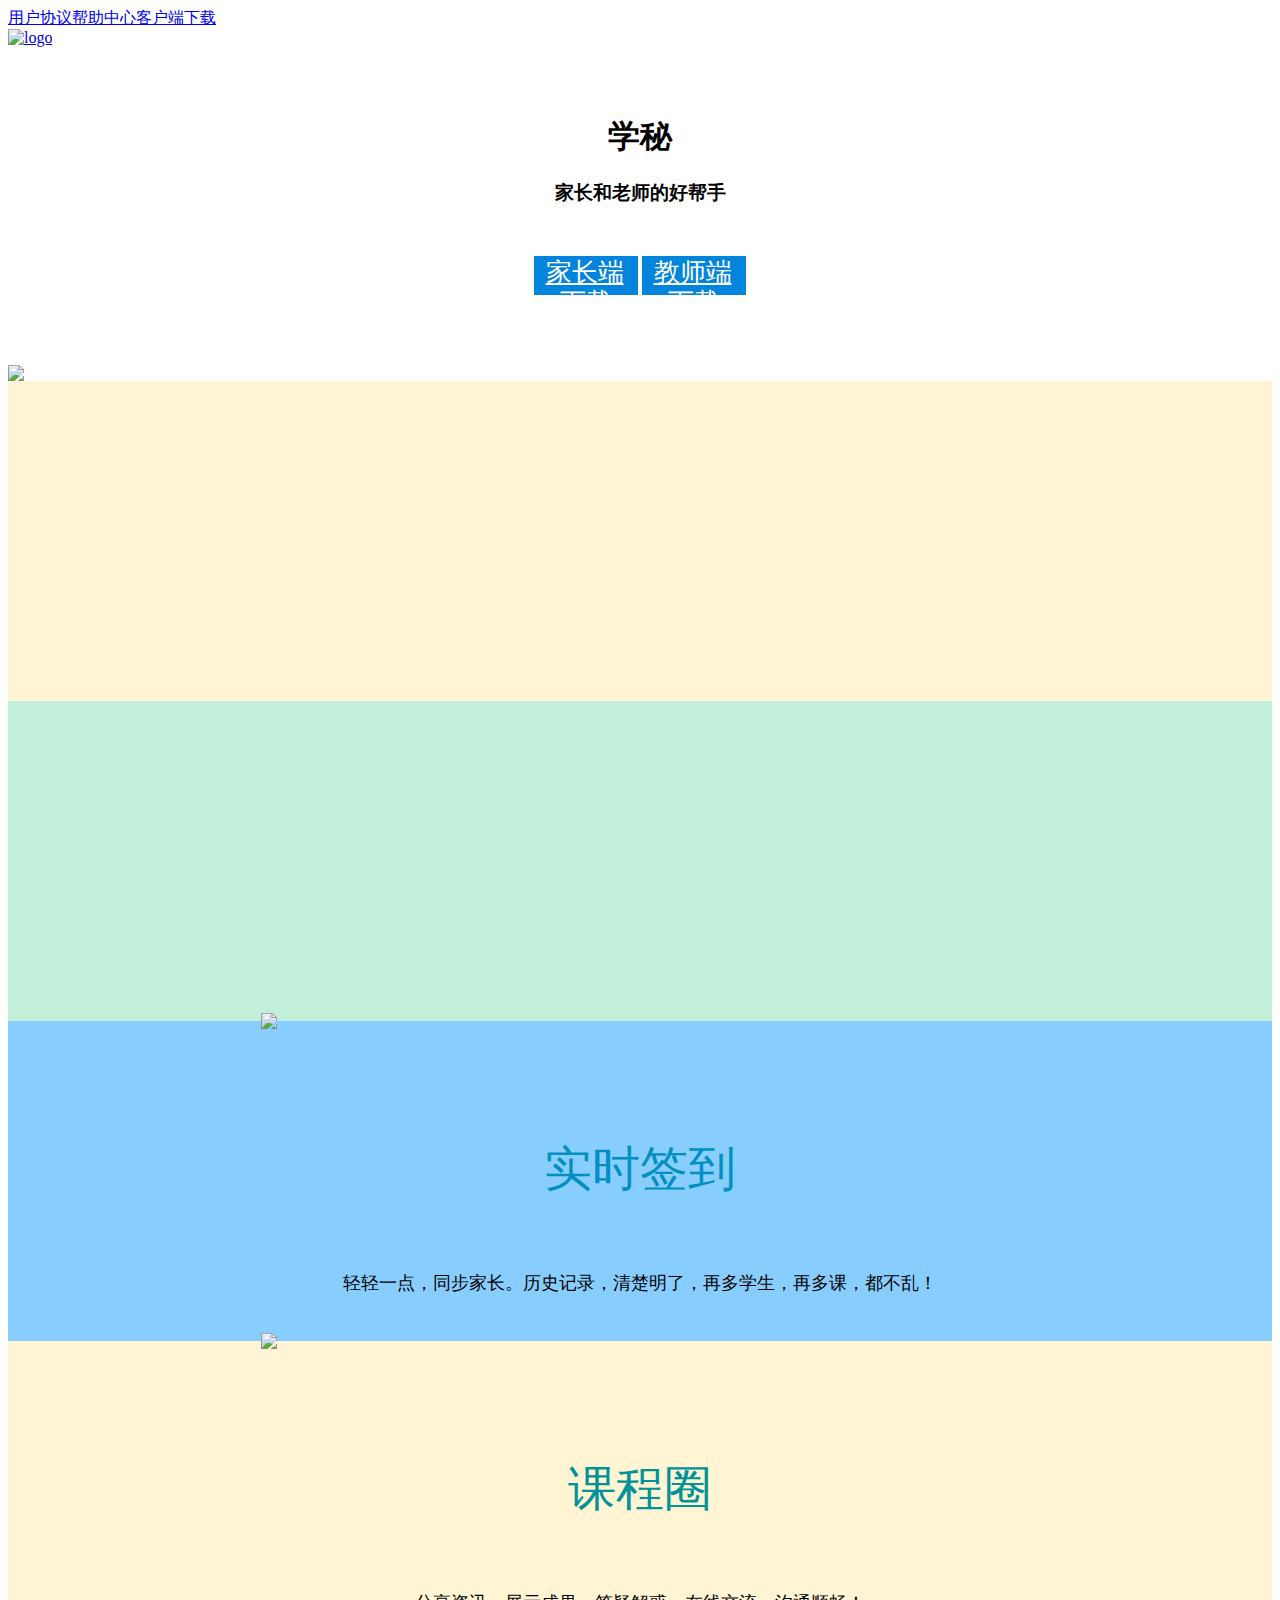
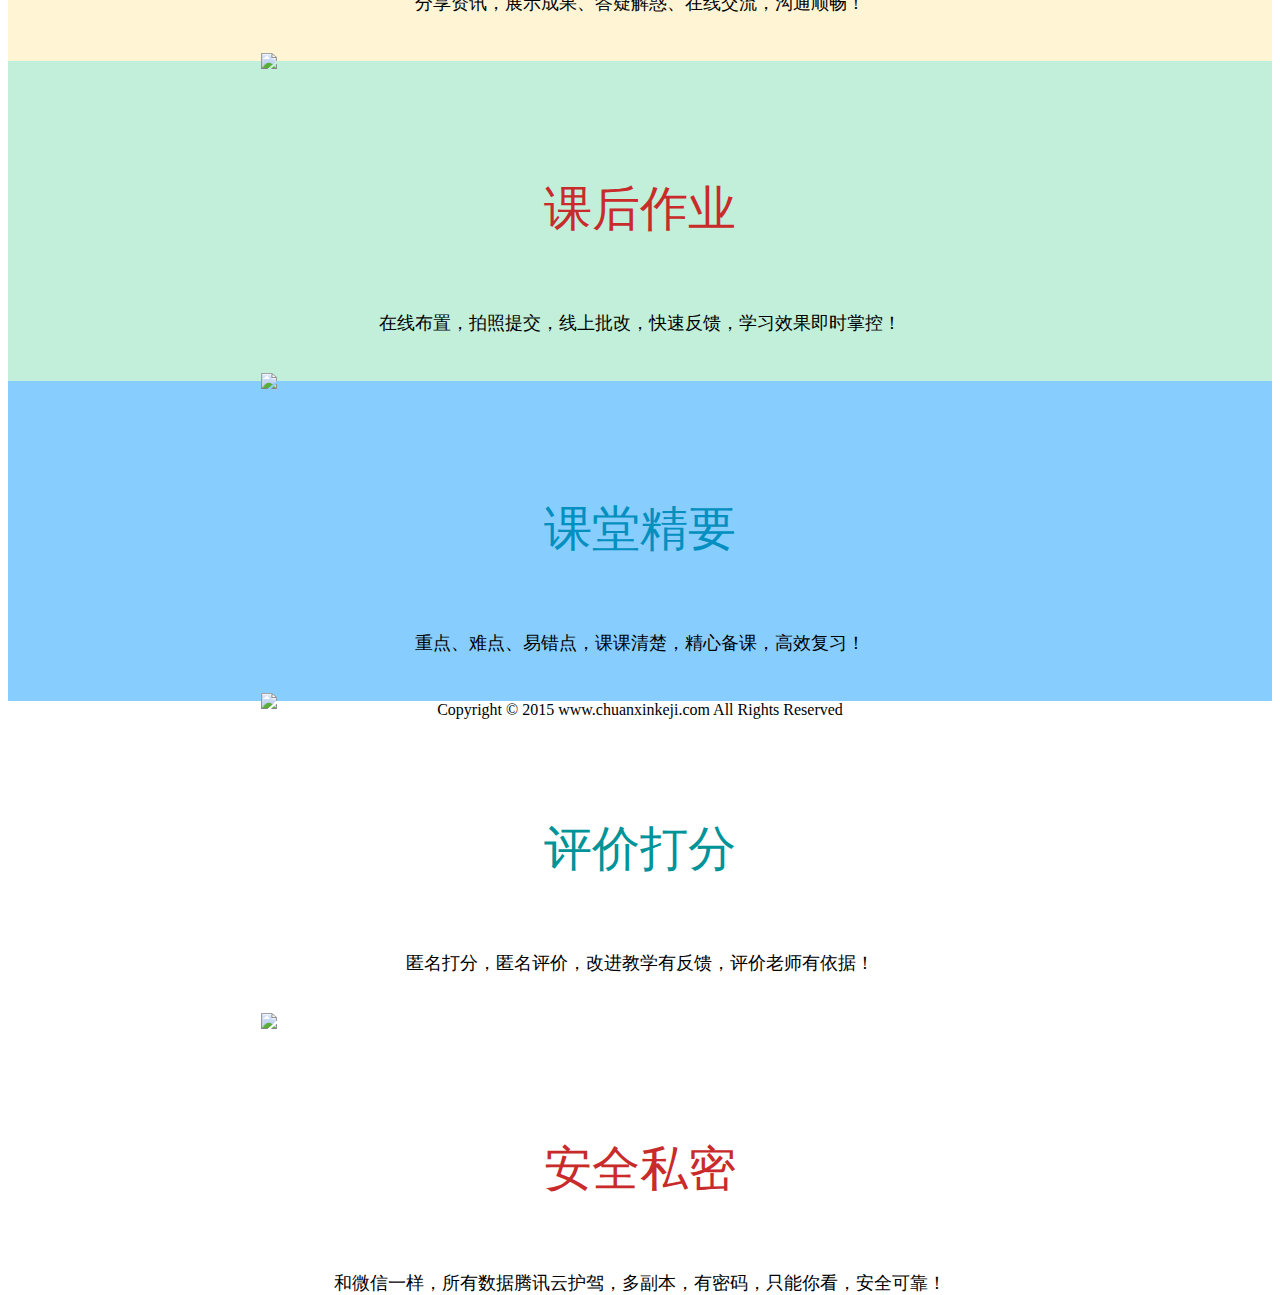
==== index.html @ 34e877cf "minor" ====
﻿<!doctype html>
<html>
<head>
<meta charset="utf-8">
<title>北京传信科技</title>
<base href="http://www.chuanxinkeji.com/" />
<meta name="viewport" content="width=device-width, initial-scale=1, maximum-scale=1" />
<link rel="stylesheet" href="assets/css/bootstrap.min.css" />
<link rel="stylesheet" href="assets/css/style.css" />
<link rel="stylesheet" href="assets/css/font.css" />
<!--[if lt IE 9]><script src="assets/js/html5shiv.js"></script><![endif]-->
<!--[if lt IE 9]><script src="assets/js/respond.min.js"></script><![endif]-->

  <style type="text/css" media="screen">
  	.download-btn{}
    .manually-download{}
	
    .wrapper { margin: 0 auto;}

    /* module */
    .home-module-1 { height: 320px; background: #fff4d3;}
    .home-module-2 { height: 320px; background: #c1efd9;}
    .home-module-3 { height: 320px; background: #87CEFF;}
    .home-module-4 { height: 320px; background: #fff4d3;}
    .home-module-5 { height: 320px; background: #c1efd9;}
    .home-module-6 { height: 320px; background: #87CEFF;}

    /* home-module-text */
    .home-module-text { text-align: center; }
    .home-module-text .hd { font-size: 3em; line-height: 3em; }
    .home-module-text p { padding: 1% 0 0; color: #000; font-size: large; line-height: large; }
    .home-module-1 .home-module-text .hd { color: #0390c0; }
    .home-module-2 .home-module-text .hd { color: #009398; }
    .home-module-3 .home-module-text .hd { color: #c92b2b; }
    .home-module-4 .home-module-text .hd { color: #0390c0; }
    .home-module-5 .home-module-text .hd { color: #009398; }
    .home-module-6 .home-module-text .hd { color: #c92b2b; }

    .home-module-img { padding: 50% 1% 5% 20%;}
.center {
  width: auto;
  display: table;
  margin-left: auto;
  margin-right: auto;
}
.text-center {
  text-align: center;
}
.topmargin { margin-top: 50px; }
.bottommargin { margin-bottom: 50px; }
</style>

</head>

<body>
<div class="navbar navbar-fixed-top hidden-xs">
  <div class="bg-blue top-bar clearfix hidden-xs">
    <div class="container">
      <div class="row">
        <div class="col-xs-12">
          <div class="row-2x">
            <div class="text-group-2x text-right"><span><a href="account.html"><i class="icon-help"></i>用户协议</a></span><span><a href="#"><i class="icon-help"></i>帮助中心</a></span><span><a href="#"><i class="icon-app"></i>客户端下载</a></span></div>
          </div>
        </div>
      </div>
    </div>
  </div>
  <div class="container relative">
    <div class="navbar-header">
<!--      <button class="navbar-toggle collapsed" type="button" data-toggle="collapse" data-target=".navbar-collapse"> <span class="sr-only">Toggle navigation</span> <span class="icon-bar"></span> <span class="icon-bar"></span> <span class="icon-bar"></span> </button>-->
      <a class="navbar-brand" href="http://www.chuanxinkeji.com">
        <div class='logo'><img class='logo_pic'src="assets/images/logo.png" title="logo" alt="logo"/></div>
      <br />
      <i class="icon-herun-font-en text-dark"></i></a> </div>
  </div>
</div>

<div class="container">
	<div class="row topmargin bottommargin">
	  <div class="col-sm-12 col-md-12 col-lg-12 text-center">
	  	<p class="text-primary">
	  		<h1 class="text-primary">学秘</h1>	
	  		<h3 class="text-primary">家长和老师的好帮手</h3>
	  	</p>
		</div>
	</div>
	<div class="row bottommargin text-center">
		<div class="col-sm-12 col-md-12 col-lg-12">
      <div class="download-btn text-center" style="border:2px solid #0284dc;  display: inline-block; width: 100px;height: 35px;background:#0284dc;">
      	<span class="manually-download" style="color:#fff;width:85px;margin-left:-3px;height:35px;line-height:30px;font-size:1.6rem;">
      		<a href="http://www.chuanxinkeji.com/parent" style="color:#fff;">家长端下载</a>
      	</span>
      </div>
      <div class="download-btn text-center" style="border:2px solid #0284dc;  display: inline-block; width: 100px;height: 35px;background:#0284dc;">
				<span class="manually-download" style="color:#fff;width:85px;margin-left:-3px;height:35px;line-height:30px;font-size:1.6rem;">
					<a href="http://www.chuanxinkeji.com/teacher" style="color:#fff;">教师端下载</a>
				</span>
			</div>
	  </div>
	</div>
	<div class="row">
	  <div class="col-sm-12 col-md-12  col-lg-12"> <img src="assets/images/phone1.png" class="img-responsive center"> </div>
	</div>
</div>
	
<div class="container">
  <div class="row home-module-1">
    <div class="col-xs-2 col-sm-2 col-md-2 col-lg-2">
      <div class="home-module-img">
        <img src="assets/images/icon1.png" class="hidden-xs hidden-sm img-responsive">
      </div>
    </div>
    <div class="col-xs-8 col-sm-8 col-md-8 col-lg-8">
        <div class="wrapper">
	  <div class="home-module-text">
            <div class="hd">实时签到</div>
              <p>轻轻一点，同步家长。历史记录，清楚明了，再多学生，再多课，都不乱！</p>
          </div>
        </div>
    </div>
  </div>

  <div class="row home-module-2">
    <div class="col-xs-2 col-sm-2 col-md-2 col-lg-2">
      <div class="home-module-img">
        <img src="assets/images/icon2.png" class="hidden-xs hidden-sm img-responsive">
      </div>
    </div>
    <div class="col-xs-8 col-sm-8 col-md-8 col-lg-8">
        <div class="wrapper">
          <div class="home-module-text">
            <div class="hd">课程圈</div>
              <p>分享资讯，展示成果、答疑解惑、在线交流，沟通顺畅！</p>
          </div>
        </div>
    </div>
  </div>

  <div class="row home-module-3">
    <div class="col-xs-2 col-sm-2 col-md-2 col-lg-2">
      <div class="home-module-img">
        <img src="assets/images/icon3.png" class="hidden-xs hidden-sm img-responsive">
      </div>
    </div>
    <div class="col-xs-8 col-sm-8 col-md-8 col-lg-8">
        <div class="wrapper">
          <div class="home-module-text">
            <div class="hd">课后作业</div>
              <p>在线布置，拍照提交，线上批改，快速反馈，学习效果即时掌控！</p>
          </div>
        </div>
    </div>
  </div>

  <div class="row home-module-4">
    <div class="col-xs-2 col-sm-2 col-md-2 col-lg-2">
      <div class="home-module-img">
        <img src="assets/images/icon4.png" class="hidden-xs hidden-sm img-responsive">
      </div>
    </div>
    <div class="col-xs-8 col-sm-8 col-md-8 col-lg-8">
        <div class="wrapper">
          <div class="home-module-text">
            <div class="hd">课堂精要</div>
              <p>重点、难点、易错点，课课清楚，精心备课，高效复习！</p>
          </div>
        </div>
    </div>
  </div>

  <div class="row home-module-5">
    <div class="col-xs-2 col-sm-2 col-md-2 col-lg-2">
      <div class="home-module-img">
        <img src="assets/images/icon5.png" class="hidden-xs hidden-sm img-responsive">
      </div>
    </div>
    <div class="col-xs-8 col-sm-8 col-md-8 col-lg-8">
        <div class="wrapper">
          <div class="home-module-text">
            <div class="hd">评价打分</div>
              <p>匿名打分，匿名评价，改进教学有反馈，评价老师有依据！</p>
          </div>
        </div>
    </div>
  </div>

  <div class="row home-module-6">
    <div class="col-xs-2 col-sm-2 col-md-2 col-lg-2">
      <div class="home-module-img">
        <img src="assets/images/icon6.png" class="hidden-xs hidden-sm img-responsive">
      </div>
    </div>
    <div class="col-xs-8 col-sm-8 col-md-8 col-lg-8">
        <div class="wrapper">
          <div class="home-module-text">
            <div class="hd">安全私密</div>
              <p>和微信一样，所有数据腾讯云护驾，多副本，有密码，只能你看，安全可靠！</p>
          </div>
        </div>
    </div>
  </div>

</div>
	
<div class="blk-4x"></div>
<footer>
  <div class="copyright text-center">Copyright © 2015 www.chuanxinkeji.com All Rights Reserved</div>
</footer>
<!--end-main-container--> 
<script src="assets/js/jquery-1.11.1.min.js"></script> 
<script src="assets/js/bootstrap.min.js"></script> 
<script src="assets/js/bxslider.min.js"></script> 
<script src="assets/js/script.js"></script>
        <script type="text/javascript">
                function is_weixin() {
                    var ua = navigator.userAgent.toLowerCase();
                    if (ua.match(/MicroMessenger/i) == "micromessenger") {
                        return true;
                    } else {
                        return false;
                    }
                }
                var isWeixin = is_weixin();
                var winHeight = typeof window.innerHeight != 'undefined' ? window.innerHeight : document.documentElement.clientHeight;
                console.log(winHeight);
                function loadHtml(){
                        var div = document.createElement('div');
                        div.id = 'weixin-tip';
                        div.innerHTML = '<p><img src="assets/images/live_weixin.png" alt="微信打开"/></p>';
                        document.body.appendChild(div);
                }
                
                function loadStyleText(cssText) {
                var style = document.createElement('style');
                style.rel = 'stylesheet';
                style.type = 'text/css';
                try {
                    style.appendChild(document.createTextNode(cssText));
                } catch (e) {
                    style.styleSheet.cssText = cssText; //ie9以下
                }
            var head=document.getElementsByTagName("head")[0]; //head标签之间加上style样式
            head.appendChild(style); 
            }
            var cssText = "#weixin-tip{position: fixed; left:0; top:0; background: rgba(0,0,0,0.8); filter:alpha(opacity=80); width: 100%; height:100%; z-index: 100;} #weixin-tip p{text-align: center; margin-top: 10%; padding:0 5%;} #weixin-tip img{max-width: 100%; height: auto;}";
                if(isWeixin){
                        loadHtml();
                        loadStyleText(cssText);
                }
        </script>
</body>
</html>
---- assets/css/style.css ----
.font-small{font-size:0.8em;}.font-1x{font-size:1em;}.font-2x{font-size:1.5em;}.font-3x{font-size:2em;}.font-4x{font-size:2.5em;}.font-5x{font-size:3em;}.font-6x{font-size:3.5em;}.font-7x{font-size:6em;}.font-8x{font-size:8em;}
.offset-1x{padding-left:10px;}.offset-2x{padding-left:20px;}.offset-3x{padding-left:30px;}.offset-4x{padding-left:40px;}.offset-5x{padding-left:50px;}
.blk-1x,.blk-2x,.blk-3x,.blk-4x,.blk-4x{clear:both;overflow:hidden;}.blk-1x{height:10px;}.blk-2x{height:20px;}.blk-3x{height:30px;}.blk-4x{height:40px;}.blk-5x{height:50px;}
.col-fixed50{width:50px;}.col-fixed75{width:75px;}.col-fixed100{width:100px;}.col-fixed125{width:125px;}.col-fixed150{width:150px;}.col-fixed175{width:175px;}.col-fixed200{width:200px;}
.row-1x{position:relative;margin:0 -5px;}.row-2x{position:relative;margin:0 -10px;}.row-3x{position:relative;margin:0 -15px;}.row-4x{position:relative;margin:0 -20px;}.row-5x{position:relative;margin:0 -25px;}.row-6x{position:relative;margin:0 -30px;}
.group-span-xs > span{margin:0 2px;}.group-span-1x > span{margin:0 5px;}.group-span-2x > span{margin:0 10px;}.group-span-3x > span{margin:0 15px;}.group-span-4x > span{margin:0 20px;}.group-span-5x > span{margin:0 25px;}.group-span-5x > span{margin:0 30px;}
.padding-lr-1x,.text-group-1x > span{padding:0 5px;}.padding-lr-2x,.text-group-2x > span{padding:0 10px;}.padding-lr-3x,.text-group-3x > span{padding:0 15px;}.padding-lr-4x,.text-group-4x > span{padding:0 20px;}.padding-lr-5x,.text-group-5x > span{padding:0 25px;}.padding-lr-6x,.text-group-6x > span{padding:0 30px;}
.padding-tb-1x{padding:5px 0;}.padding-tb-2x{padding:10px 0;}.padding-tb-3x{padding:15px 0;}.padding-tb-4x{padding:20px 0;}.padding-tb-5x{padding:25px 0;}.padding-tb-6x{padding:30px 0;}
.vm{vertical-align:middle;}.vt{vertical-align:top;}.margin-0{margin:0;}.clear{clear:both;}.no-list-style{list-style-type:none;padding-left: 1.75rem;margin:0;}.font-normal{font-style:normal;}.relative{position:relative;}.inline-block{display:inline-block;}.divider{border-bottom:1px solid #ddd;height:1px;overflow:hidden;clear:both;}.dark.divider{border-bottom:1px solid #272727;height:1px;overflow:hidden;clear:both;}.disabled{opacity:0.2;}
.tip{font-size:12px;line-height:1.5;margin:0;max-width:500px}.text-break.word-break{word-break:break-all;line-height:1.2;}.table>thead>tr>th,.table>tbody>tr>th,.table>tfoot>tr>th,.table>thead>tr>td,.table>tbody>tr>td,.table>tfoot>tr>td{vertical-align:middle}
[class^="text-group-"] > span, [class*="text-group-"] > span{ display:inline-block; white-space:nowrap; word-break:break-all;word-wrap:break-word;}
.li li:before,.li span:before{ display:inline-block; position:relative ;left:-3px;top:-3px; margin-right:5px; width:4px;height:4px;content:'';border-radius:2px;background:#666;}
.li li:hover:before,.li span:hover:before{background:#00aced;}
body,h1,h2,h3,h4,h5,h6{font-family:"Microsoft Yahei","Helvetica Neue","Lantinghei SC","Hiragino Sans GB",Arial,sans-serif;}
body{background:#eee;}
a{color:#000}
a:hover,a:focus{text-decoration:none;color:#03a9f4}
::selection{background:#03a9f4;color:#fff}
.bold{font-weight:bolder}
.copyright{padding:20px 0;font-size:10px;}
.form-control{border-radius:2px;box-shadow:none}
.small.container{ width:960px; margin:auto;}
.bg-popurle{background:#673ab7}.bg-blue{background:#00aced}.bg-orange{background:#ff5722}.bg-green{background:#8bc34a}.bg-red{background:#e51c23}.bg-white{background:#fff}.bg-black{background:#212121}.bg-darkgrey{background:#636363}
.bg-popurle,.bg-blue,.bg-orange,.bg-green,.bg-red{color:#fff}.bg-gray{color:#fbfbfb}.bg-white{background:#fff}.bg{background:#eee}
a.bg-info:hover{background-color:#039bef}a.text-info:hover{color:#039bef;}.text-info{color:#03a9f4}
a.bg-success:hover{background-color:#dd191d}a.text-success:hover{color:#dd191d}.text-success{color:#8bc34a;}
a.bg-warning:hover{background-color:#ffca28}a.text-warning:hover{color:#ffca28}.text-warning{color:#ffc107}
a.bg-danger:hover{background-color:#e84e40}a.text-danger:hover{color:#e84e40}.text-danger{color:#e51c23}
a.bg-dark:hover{background-color:#bdbdbd}a.text-dark:hover{color:#bdbdbd}.text-dark{color:#9e9e9e}
.text-primary{color:#03a9f4}
.bg-herun{background: url(./bg-2.jpg) no-repeat 0 50% ;background-size:cover;}

.btn{font-weight:500;border-radius:2px;outline:0!important;color:#fff;}
.btn-default{color:#666!important;background-color:#eee;border-color:#ddd;}.btn-default:hover,.btn-default:focus,.btn-default:active,.btn-default.active,.open .dropdown-toggle.btn-default{background-color:#fff;border-color:#ddd}.btn-default:active,.btn-default.active,.open .dropdown-toggle.btn-default{background-image:none;background-color:#ddd;}
.btn-primary{background-color:#03a9f4;border-color:#03a9f4}.btn-primary:hover,.btn-primary:focus,.btn-primary:active,.btn-primary.active,.open .dropdown-toggle.btn-primary{background-color:#29b6f6;border-color:#29b6f6}.btn-primary:active,.btn-primary.active,.open .dropdown-toggle.btn-primary{background-image:none;background-color:#039bef;}
.btn-success{background-color:#8bc34a;border-color:#8bc34a}.btn-success:hover,.btn-success:focus,.btn-success:active,.btn-success.active,.open .dropdown-toggle.btn-success{background-color:#9ccc65;border-color:#8bc34a}.btn-success:active,.btn-success.active,.open .dropdown-toggle.btn-success{background-image:none;background-color:#7cb342;}
.btn-info{background-color:#5677fc;border-color:#5677fc}.btn-info:hover,.btn-info:focus,.btn-info:active,.btn-info.active,.open .dropdown-toggle.btn-info{background-color:#738ffe;border-color:#5677fc;}.btn-info:active,.btn-info.active,.open .dropdown-toggle.btn-info{background-image:none;background-color:#4e6cef;}
.btn-warning{background-color:#ffc107;border-color:#ffc107}.btn-warning:hover,.btn-warning:focus,.btn-warning:active,.btn-warning.active,.open .dropdown-toggle.btn-warning{background-color:#ffca28;border-color:#e51c23}.btn-warning:active,.btn-warning.active,.open .dropdown-toggle.btn-warning{background-image:none;background-color:#ffb300;}
.btn-danger{background-color:#e51c23;border-color:#e51c23}.btn-danger:hover,.btn-danger:focus,.btn-danger:active,.btn-danger.active,.open .dropdown-toggle.btn-danger{background-color:#e84e40;border-color:#e51c23}.btn-danger:active,.btn-danger.active,.open .dropdown-toggle.btn-danger{background-image:none;background-color:#dd191d;}
.btn-dark{background-color:#9e9e9e;border-color:#9e9e9e}.btn-dark:hover,.btn-dark:focus,.btn-dark:active,.btn-dark.active,.open .dropdown-toggle.btn-dark{background-color:#bdbdbd;border-color:#9e9e9e}.btn-dark:active,.btn-dark.active,.open .dropdown-toggle.btn-dark{background-image:none;background-color:#757575;}
.btn-black{background-color:#212121;border-color:#212121}.btn-black:hover,.btn-black:focus,.btn-black:active,.btn-black.active,.open .dropdown-toggle.btn-black{background-color:#424242;border-color:#424242}.btn-black:active,.btn-black.active,.open .dropdown-toggle.btn-black{background-image:none;background-color:#000;}
.btn-icon{width:34px;height:34px;padding:0!important;text-align:center}.btn-icon i{position:relative;top:-1px;line-height:34px}.btn-icon.btn-sm{width:30px;height:30px}.btn-icon.btn-sm i{line-height:30px}.btn-icon.btn-lg{width:45px;height:45px}.btn-icon.btn-lg i{line-height:45px}
.btn-rounded{padding-right:15px;padding-left:15px;border-radius:50px}
.btn-rounded.btn-lg{padding-right:25px;padding-left:25px}
.btn>i.pull-left,.btn>i.pull-right{line-height:1.42857143}
.btn-block{padding-right:12px;padding-left:12px}
.btn-group-vertical>.btn:first-child:not(:last-child){border-top-right-radius:2px}
.btn-group-vertical>.btn:last-child:not(:first-child){border-bottom-left-radius:2px}
.btn-addon i{position:relative;float:left;width:34px;height:34px;margin:-7px -12px;margin-right:12px;line-height:34px;text-align:center;background-color:rgba(0,0,0,0.1);border-radius:2px 0 0 2px}
.btn-addon i.pull-right{margin-right:-12px;margin-left:12px;border-radius:0 2px 2px 0}
.btn-addon.btn-sm i{width:30px;height:30px;margin:-6px -10px;margin-right:10px;line-height:30px}
.btn-addon.btn-sm i.pull-right{margin-right:-10px;margin-left:10px}
.btn-addon.btn-lg i{width:45px;height:45px;margin:-11px -16px;margin-right:16px;line-height:45px}
.btn-addon.btn-lg i.pull-right{margin-right:-16px;margin-left:16px}
.btn-addon.btn-default i{background-color:transparent;border-right:1px solid #dee5e7}
.btn-link{color:#673ab7}
.label-info{background:#03a9f4}.large.btn{font-size:24px;padding:10px 50px}.xlarge.btn{font-size:26px;padding:15px 80px}.large.btn{font-size:24px;padding:10px 50px}.xlarge.btn{font-size:26px;padding:15px 80px}
.pagination>.active>a,.pagination>.active>span,.pagination>.active>a:hover,.pagination>.active>span:hover,.pagination>.active>a:focus,.pagination>.active>span:focus{z-index:2;color:#fff;cursor:default;background-color:#ffc107;border-color:#ffc107;}
.pagination>li>a,.pagination>li>span{color:#000;opacity:0.67;padding:8px 12px 4px;}
.pagination>li>a:hover{color:#ffc107;}
.list-group.no-radius .list-group-item{border-radius:0!important}
.list-group.no-borders .list-group-item{border:0}
.list-group.no-bg .list-group-item{background-color:transparent}
.list-group-item{display:block;padding-right:15px;border:0;border-bottom:1px solid #ddd;margin-bottom:0}
.box-sm .list-group-item{border:1px solid #ddd;margin-bottom:-1px;}
a.list-group-item:hover,a.list-group-item:focus,a.list-group-item.hover{background-color:#f6f6f6}
.list-group-item.media{margin-top:0}
.list-group-item.active,.list-group-item.active:hover{color:#fff;background-color:#00aced;}
.list-group-item.active .text-muted{color:#ace4f5!important}
.list-group-item.active a{color:#fff}
.list-group-alt .list-group-item:nth-child(2n+2){background-color:rgba(0,0,0,0.02)!important}
.list-group-lg .list-group-item{padding-top:15px;padding-bottom:15px; border-bottom:1px solid #eee;}
.list-group-sm .list-group-item{padding:6px 10px}
.list-group-sp .list-group-item{margin-bottom:5px;border-radius:3px}
.list-group-item>.badge{margin-right:0}
.list-group-item>.fa-chevron-right{float:right;margin-top:4px;margin-right:-5px}
.list-group-item>.fa-chevron-right+.badge{margin-right:5px}
.list-group-item{display:block;padding-right:15px;border:1px solid #ddd;margin-bottom:-1px}
.list-group-item.active,.list-group-item.active:hover{color:#fff;background-color:#00aced;}
.list-group.side-class .list-group-item-heading{ background:#f8f8f8; padding:10px 15px; margin:0; }
.list-group.side-class .list-group-item-heading h4{ margin:0;}
.list-group.side-class .sub-heading{ border:1px solid #eee; border-width:1px 0; font-size:14px; padding:10px 15px; margin:0; color:#666; }
.table-responsive,.panel{border-radius: 0px;}
.panel-title{font-weight:bold;}
.table > thead > tr > th,.table > tbody > tr > th,.table > tfoot > tr > th,.table > thead > tr > td,.table > tbody > tr > td,.table > tfoot > tr > td{padding:8px 15px;line-height:1;vertical-align:middle;border-top: 1px solid #ddd;color:#555;}
.table > thead > tr > th{vertical-align:middle;border-bottom: 1px double #ddd;font-weight:bold;color:#000;}
.popover{min-width:320px;}
.aside{font-size:14px;margin-bottom:20px}
.aside .list-group-item i{position:relative;top:4px;font-size:24px;vertical-align:middle}
.article p{opacity:.87;font-size:14px;text-indent:28px}
.fixes-top{position:relative;margin-top:83px;z-index:10010;}
.navbar-toggle{background:#29b6f6;margin-top:8px 0 0;}
.navbar-toggle .icon-bar{background:#fff}
.navbar{background:#303030;font-size:1em;box-shadow:0 1px 0 rgba(0,0,0,0.1);opacity:.95;z-index:20020;border:none;}
.navbar-nav>li>a{line-height:40px;color:#fff;font-weight:bold;text-align:center; padding:0;}
.navbar-nav>li>a:hover{color:#29b6f6}
.site-nav.nav.navbar-nav>li{border-bottom:1px solid #444;}
.site-nav.nav.navbar-nav>li:hover,.site-nav.navbar-nav>li:active{}
.site-nav.nav.navbar-nav>li:hover a,.site-nav.navbar-nav>li:active a{ background:transparent;}
.site-nav.nav.navbar-nav>li.active{}
.icon.box{margin-right:10px}.icon.box{border-radius:3px;padding:5px}.icon.box i[class^="icon-"],.icon.box i[class*=" icon-"]{display:inline-block;vertical-align:middle;padding:0}
.slider{height:auto;overflow:hidden;}
.bx-wrapper{width:100%;position:relative;padding:0;*zoom:1;margin:0;float:left;}
.bx-wrapper img{max-width:100%;display:block;}
.bx-wrapper .bx-viewport{}
.bx-wrapper .bx-pager,.bx-wrapper .bx-controls-auto{position:absolute;bottom:0px;width:100%;}
.bx-wrapper .bx-loading{min-height:50px;background:url(../images/bx_loader.gif) center center no-repeat #fff;height:100%;width:100%;position:absolute;top:0;left:0;z-index:2000;}
.bx-wrapper .bx-pager{text-align:center;font-size:.85em;font-family:Arial;font-weight:bold;color:#666;padding-top:20px;}
.bx-wrapper .bx-pager .bx-pager-item,.bx-wrapper .bx-controls-auto .bx-controls-auto-item{display:inline-block;*zoom:1;*display:inline;}
.bx-wrapper .bx-pager.bx-default-pager a{background:#f00;text-indent:-9999px;display:block;width:6px;height:6px;margin:0 5px;outline:0;border-radius:3px;opacity:0.5;}
.bx-wrapper .bx-pager.bx-default-pager a:hover,.bx-wrapper .bx-pager.bx-default-pager a.active{background:#fff;opacity:1;}
.bx-wrapper .bx-prev,.bx-wrapper .bx-next{font-family: 'coinport';font-size:32px;color:#fff;opacity:0.2;display:none;}
.bx-wrapper .bx-prev:hover,.bx-wrapper .bx-next:hover,.bx-wrapper .bx-prev:active,.bx-wrapper .bx-next:active{opacity:1;}
.bx-wrapper .bx-prev{left:-30px;cursor:pointer;}
.bx-wrapper .bx-next{right:-30px;cursor:pointer;}
.bx-wrapper .bx-controls-direction a{position:absolute;top:45%;outline:0;width:32px;z-index:99;}
.bx-wrapper .bx-controls-direction a.disabled{display:none;}
.bx-wrapper .bx-controls-auto{text-align:center;}
.bx-wrapper .bx-controls-auto .bx-start{display:block;text-indent:-9999px;width:10px;height:11px;outline:0;background:url url(../images/controls.png) -86px -11px no-repeat;margin:0 3px;}
.bx-wrapper .bx-controls-auto .bx-start:hover,.bx-wrapper .bx-controls-auto .bx-start.active{background-position:-86px 0;}
.bx-wrapper .bx-controls-auto .bx-stop{display:block;text-indent:-9999px;width:9px;height:11px;outline:0;background:url(../images/controls.png) -86px -44px no-repeat;margin:0 3px;}
.bx-wrapper .bx-controls-auto .bx-stop:hover,.bx-wrapper .bx-controls-auto .bx-stop.active{background-position:-86px -33px;}
.bx-wrapper .bx-controls.bx-has-controls-auto.bx-has-pager .bx-pager{text-align:left;width:80%;}
.bx-wrapper .bx-controls.bx-has-controls-auto.bx-has-pager .bx-controls-auto{right:0;width:35px;}
.bx-wrapper .bx-caption{position:absolute;bottom:0;left:0;background:#666\9;background:rgba(80,80,80,0.75);width:100%;}
.bx-wrapper .bx-caption span{color:#fff;font-family:Arial;display:block;font-size:.85em;padding:10px;}
.table.project-herun > thead > tr > th{ text-align:center}
.table.project-herun > tbody > tr > td{padding:15px 15px;}
.table.project-herun > thead > tr > th:first-child,.table.project-herun > tbody > tr > td:first-child{ text-align:left;}
.footer-nav li{position:relative;list-style:none;}
.footer-nav li a{ color:#666;}
.footer-nav li a:hover,.footer-nav li a:active{ color:#00aced;}
.footer-nav h5{ color:#666;}
.footer-nav ul li:before{position: absolute ;left:-14px;top:7px;width:4px;height:4px;content:'';border-radius:2px;background:#666;}
.footer-nav ul li:hover:before{background:#00aced;}
.feature{}
.feature .icons-box:hover,.feature .icons-box:focus,.feature .icons-box:active{color:#29b6f6}
.feature .icons-box em.icon-circle-lg{ background:#ddd; width:100px; height:100px;  line-height:100px; text-align:center; border-radius:50%; }
.feature .icons-box em.icon-circle-lg i{ position:relative; top:3px; color:#fff; padding:0;}
.feature .icons-box:hover em.icon-circle-lg{ background:#29b6f6;}
.feature .icons-box:hover em.icon-circle-lg i{ color:#fff }
.feature .icons-box:hover em i,.feature .icons-box:focus em i,.feature .icons-box:active em i{color:#29b6f6}
.feature .icons-box{display:inline-block;width:100%;padding:30px 0;box-sizing:border-box}
.feature .icons-box em{display:inline-block;position:relative;padding:10px 10px 0;z-index:101;}
.feature .icons-box p{opacity:.87;max-width:280px;margin:auto;text-align:center;line-height:1.5; font-size:12px;}
.thumb{position:relative; margin-bottom:20px; border-radius:6px; }
.thumb img{border-top-left-radius:6px;border-top-right-radius:6px;}
.thumb.img img{border-radius:6px;}
.thumb .content{border-bottom-left-radius:6px;border-bottom-right-radius:6px;}
.thumb-ad{padding:0 30px;}
.thumb-ad img{border-radius:6px;}
.overlay{left:0; top:0; position:absolute; height:100%; width:100%;}
.thumb:hover .overlay,.thumb:active .overlay{background:#fff; display:block;opacity:0.5;}
.thumb img{width:100%;}
.thumb .content{background:#fff; padding:10px;}
.thumb:hover{background:#eee; opacity:0.87;}
.thumb .content h2{font-size:14px; width:100%; line-height:20px; margin:5px 0 10px; font-weight:bold; white-space:nowrap; text-overflow:ellipsis; overflow:hidden;}
.thumb .content p,.thumb .content h6{ color:#666; font-size:12px;}
.thumb .content h6{ color:#e23747;}
.thumb .content .down{ padding:16px 0 17px 0;}
.section.heading{position:relative;padding:5px 0;margin-bottom:15px;}
.section.heading h4{display:inline-block;font-size:14px;margin:0;font-weight:bold;}
.icon.section.heading{border-bottom:1px solid #ddd;}
.icon.section.heading:after{}
.icon.section.heading h4:before{position:absolute;left:0;bottom:-12px;content: "";display:block;height: 3px;width:14px;background: #03a9f4;margin:5px auto 10px auto;}
.navbar-brand{display:inline-block;position:relative;width:200px; top:7px; left:15px;height:auto;margin:0 0;padding:0; }
.navbar-brand .icon-logo{ font-size:2em;}
.navbar-brand .icon-logo-font{ position:relative;top:5px; left:10px; font-size:1.5em;}
.navbar-brand i{ color:#00aced}
.top-bar i{position:relative;top:-1px;font-size:12px;vertical-align:middle;}
.top-bar{padding:5px 0 10px 0;color:#999;font-size:12px;}
.top-bar a{ color:#fff;}
.top-bar a:hover,.top-bar a:active{color:#fff;}
footer{position:relative;bottom:0;width:100%;}
footer h5{color:#999;}
footer li{list-style:outside;margin-left:-24px;}
footer .site-mark > span{display:inline-block;}
footer .site-mark > span:hover{ opacity:0.87;}
footer .site-mark img{width:100%;}
.table > thead > tr > th{font-size:12px;color:#666;font-weight:normal;padding:15px;}
.progress-sm{height:6px;border-radius:3px;}
.progress{box-shadow:none;background:#ccc;}
.row-4x-xs{margin:0}
.appscreen{ position:relative; top:-20px; background:url(./appbg.jpg); background-size:cover; padding:30px 0;}
.app-info{ margin:0 auto 30px; padding:0 15px; max-width:360px; }
.app-info h2{ color:#03a9f4; font-size:2em; text-align:center; margin-bottom:}
.app-info p > span{ display:inline-block; color:#fff; font-size:1em; width:260px; margin:10px auto;}
.app-info .app-btn{ padding:15px 20px; margin-bottom:10px;}
.media img{ margin-bottom:10px;}
.join h2{ font-size:1.6em;}
.qrcode .popover img{ width:150px; height:150px;}
.qrcode.popover{ min-width:150px; z-index:30000;}
.media-url{}
.media-url img{ border:1px solid #ddd; border-radius:6px;}
.media-url img:hover{ border:1px solid #eee;}
.icons-box i{ padding-right:0;}
.service .item{ display:table; width:100%; height:100%; margin-bottom:15px; }
.service .icons-box{ display:table-cell; width:100%; height:260px; padding:20px;border-radius:6px; vertical-align: middle; color:#fff;}
.service .icons-box p{ position:relative; top:20px}
.service .icons-box i{ color:#fff;}
.icon-service1{ background:url(../images/icon-service-1.png) no-repeat;}
.icon-service2{ background:url(../images/icon-service-2.png) no-repeat;}
.icon-service3{ background:url(../images/icon-service-3.png) no-repeat;}
.icon-service4{ background:url(../images/icon-service-4.png) no-repeat;}
.icon-service5{ background:url(../images/icon-service-5.png) no-repeat;}
.icon-service1,.icon-service2,.icon-service3,.icon-service4,.icon-service5{ display:inline-block; background-size:128px 128px; width:128px; height:128px;}
.qrcode img{ width:100%; background:url(../images/qrcode.png);}
.qrcode span{ display:inline-block;width:200px; height:200px; margin:auto;}
.qrcode  p{ color:#fff; padding-top:20px;}
@media(max-width:767px) and (orientation:landscape){}
@media(max-width:768px){
	
	.logo .logo_pic{width:120px;height:auto;}
	.icon-herun-font-en.text-dark{
		display: none;
		}
		table{border:1px solid #a1b9dc;height:325px;margin: 3rem auto;}
table tr td,th{text-align: center;border:1px solid #a1b9dc;}
ul li{list-style-type: decimal;}
table tr th{background: #00acf0;}
h4,table tr td,th{font-weight: bold;font-size: 1.8rem;}
h3{font-size: 3rem;}
table tr th{font-size: 2rem;color:white;}
table tr td{padding:0;margin:auto 30px;}
.V_master{background: #fdf8dd;}
.th_name,.th_income{width:10rem;}
.panel-body ul li,.panel-body ul a li,.promote,.promote ul li{list-style-type: none;margin-top: 2rem;}
.require,.promote,.free,.contact{font-weight: bold;font-size: 1.6rem;}
.panel-body{font-size: 1.8rem;}
}
@media(min-width:768px){.copyright{padding:20px 0;font-size:12px;}

.app-info h1{ color:#fff; font-size:4em; }
 .navbar-fixed-top{ position:relative;}
.navbar-nav>li>a{line-height:50px;padding:0 20px;}
.fixes-top{margin-top:0; min-height:600px;}
.navbar-toggle{margin-top:15px}
.top-bar{ height:110px; }
.navbar-brand{ position:absolute; top:-90px; width:auto; left:30px;color:#fff;}
.navbar-brand .icon-logo{ font-size:4em;}
.navbar-brand .icon-logo-font{ position:relative;top:8px; left:10px; font-size:3em;}
.navbar-brand i{ color:#fff}
.app-info{ position:relative; top:50px; max-width:none;}
.app-info h1{ text-align:left;}
.site-nav{}
.navbar{ font-size:1.1em;}
.site-nav.nav.navbar-nav>li,.user-state.nav.navbar-nav>li{border-bottom:none;}
.site-nav.nav.navbar-nav>li.active,.site-nav.nav.navbar-nav>li.active:hover{border-bottom:none; color:#29b6f6;}
.site-nav.nav.navbar-nav>li.active a,.site-nav.nav.navbar-nav>li.active:hover a{color:#29b6f6;}
.site-nav.nav.navbar-nav>li:hover a{background:transparent;}
.row-4x-xs{margin:0 -20px}}


@media(min-width:992px){}
@media(min-width:768px) and (max-width:991px){.fixes-top{margin-top:120px}
#sidebar{float:none;position:relative;width:100%;height:auto;top:15px;}
.navbar-brand{ position:absolute; top:-60px; width:auto;}
.top-bar{ height:70px; }
/* .navbar-brand .icon-logo{ font-size:3em;}
.navbar-brand .icon-logo-font{ position:relative;top:8px; left:10px; font-size:2.5em;} 
.navbar-brand .logo{background: blue;width:3rem;height:2rem;}  */
}
@media(min-width:1200px){.bx-wrapper .bx-prev,.bx-wrapper .bx-next{display:block;}}
@media(min-width:768px) and (max-width:1024px){
	.logo .logo_pic {
		width:170px;height:auto;
	}
	.icon-herun-font-en.text-dark{
		display: none;
	}
}

table{border:1px solid #a1b9dc;width:795px;height:325px;margin: 3rem auto;}
table tr td,th{text-align: center;border:1px solid #a1b9dc;}
ul li{list-style-type: decimal;}
table tr th{background: #00acf0;}
h4,table tr td,th{font-weight: bold;font-size: 1.8rem;}
h3{font-size: 3rem;}
table tr th{font-size: 2rem;color:white;}
table tr td{padding:0;margin:auto 30px;}
.V_master{background: #fdf8dd;}
.th_name,.th_income{width:10rem;}
.panel-body ul li,.panel-body ul a li,.promote,.promote ul li{list-style-type: none;margin-top: 2rem;}
.require,.promote,.free,.contact{font-weight: bold;font-size: 1.6rem;}
.panel-body{font-size: 1.8rem;}
---- assets/css/font.css ----
@font-face{
font-family: 'xiangma';
	src:url('../fonts/xiangma.eot?-2gtrqz');
	src:url('../fonts/xiangma.eot?#iefix-2gtrqz') format('embedded-opentype'),
		url('../fonts/xiangma.woff?-2gtrqz') format('woff'),
		url('../fonts/xiangma.ttf?-2gtrqz') format('truetype'),
		url('../fonts/xiangma.svg?-2gtrqz#xiangma') format('svg');
	font-weight: normal;
	font-style: normal;
}

[class^="icon-"], [class*=" icon-"] {
	font-family: 'xiangma';
	speak: none;
	font-style: normal;
	font-weight: normal;
	font-variant: normal;
	text-transform: none;
	line-height: 1;
	padding-right:5px;

	/* Better Font Rendering =========== */
	-webkit-font-smoothing: antialiased;
	-moz-osx-font-smoothing: grayscale;
}
.icon-1x{ font-size:1em;}.icon-2x{ font-size:2em;}.icon-3x{ font-size:3em;}.icon-4x{ font-size:4em;}.icon-5x{ font-size:5em;}

.icon-weibo:before {
	content: "\e606";
}
.icon-weixin:before {
	content: "\e607";
}
.icon-logo:before {
	content: "\e600";
}
.icon-logo-font:before {
	content: "\e601";
}
.icon-safe-s:before {
	content: "\e602";
}
.icon-diamond-s:before {
	content: "\e603";
}
.icon-time-s:before {
	content: "\e604";
}
.icon-professionals-s:before {
	content: "\e605";
}
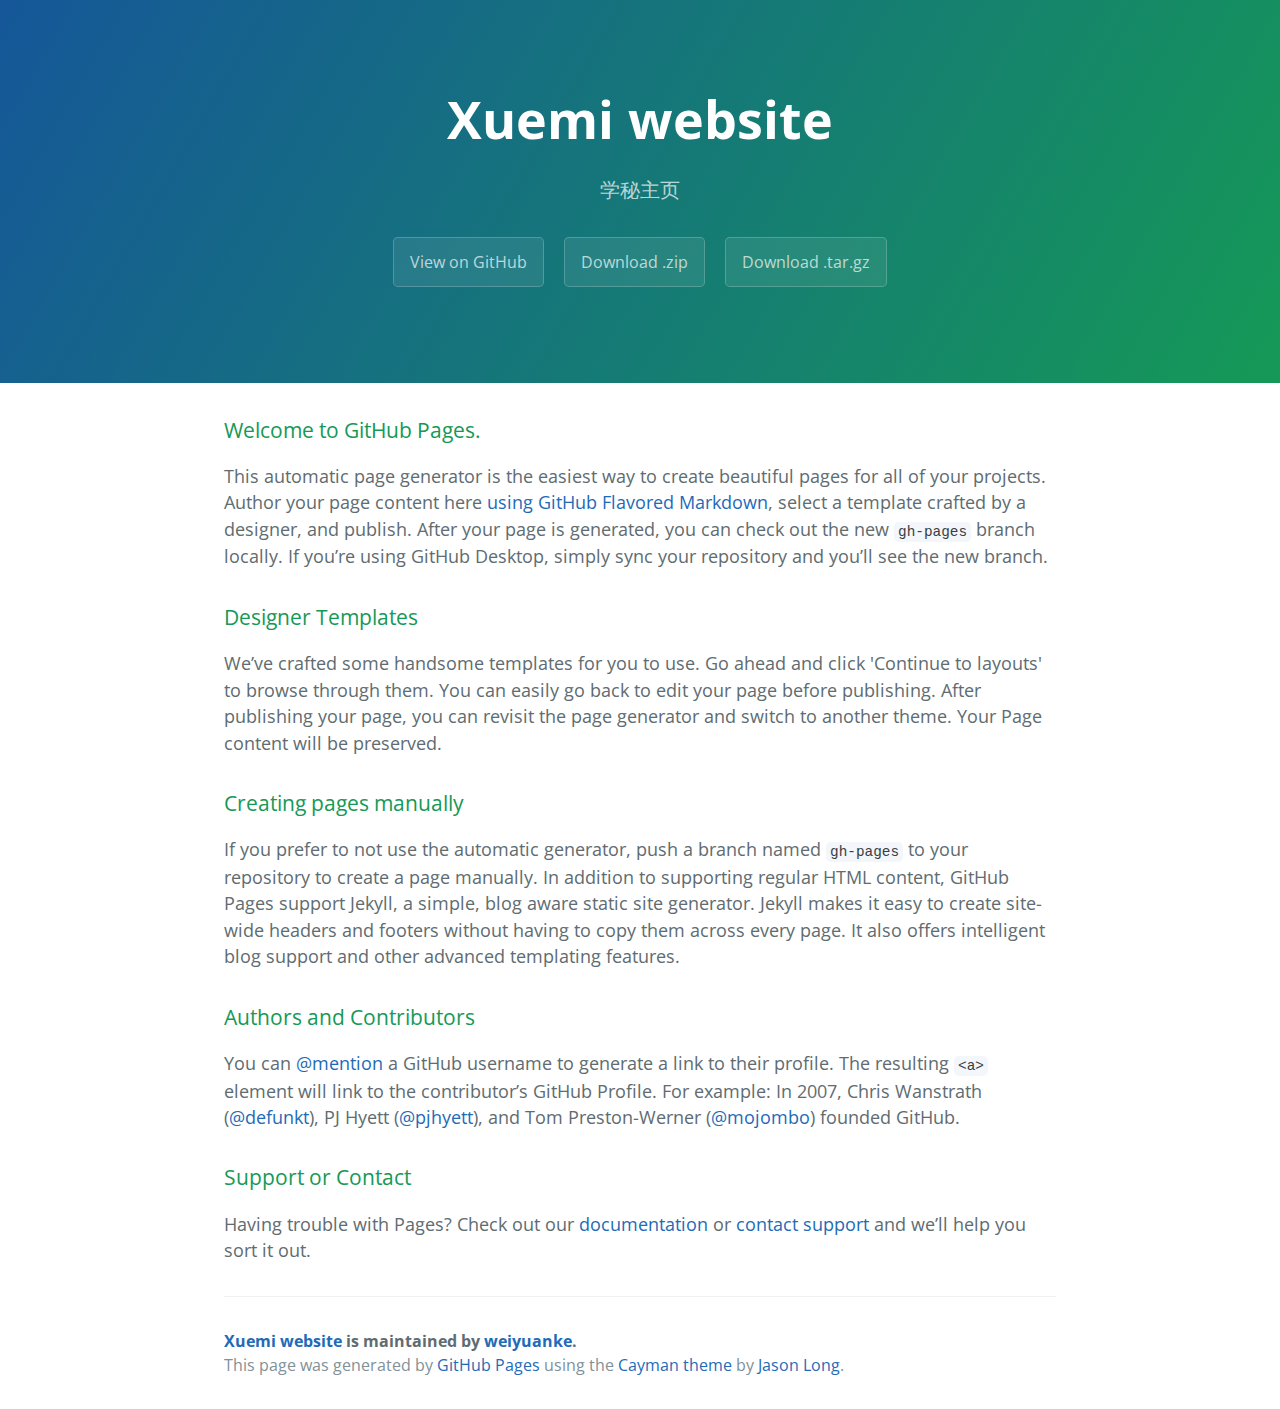
==== commit e43d259d: "Create gh-pages branch via GitHub" ====
--- a/index.html
+++ b/index.html
@@ -1,252 +1,57 @@
-﻿<!doctype html>
-<html>
-<head>
-<meta charset="utf-8">
-<title>北京传信科技</title>
-<base href="http://www.chuanxinkeji.com/" />
-<meta name="viewport" content="width=device-width, initial-scale=1, maximum-scale=1" />
-<link rel="stylesheet" href="assets/css/bootstrap.min.css" />
-<link rel="stylesheet" href="assets/css/style.css" />
-<link rel="stylesheet" href="assets/css/font.css" />
-<!--[if lt IE 9]><script src="assets/js/html5shiv.js"></script><![endif]-->
-<!--[if lt IE 9]><script src="assets/js/respond.min.js"></script><![endif]-->
-
-  <style type="text/css" media="screen">
-  	.download-btn{}
-    .manually-download{}
-	
-    .wrapper { margin: 0 auto;}
-
-    /* module */
-    .home-module-1 { height: 320px; background: #fff4d3;}
-    .home-module-2 { height: 320px; background: #c1efd9;}
-    .home-module-3 { height: 320px; background: #87CEFF;}
-    .home-module-4 { height: 320px; background: #fff4d3;}
-    .home-module-5 { height: 320px; background: #c1efd9;}
-    .home-module-6 { height: 320px; background: #87CEFF;}
-
-    /* home-module-text */
-    .home-module-text { text-align: center; }
-    .home-module-text .hd { font-size: 3em; line-height: 3em; }
-    .home-module-text p { padding: 1% 0 0; color: #000; font-size: large; line-height: large; }
-    .home-module-1 .home-module-text .hd { color: #0390c0; }
-    .home-module-2 .home-module-text .hd { color: #009398; }
-    .home-module-3 .home-module-text .hd { color: #c92b2b; }
-    .home-module-4 .home-module-text .hd { color: #0390c0; }
-    .home-module-5 .home-module-text .hd { color: #009398; }
-    .home-module-6 .home-module-text .hd { color: #c92b2b; }
-
-    .home-module-img { padding: 50% 1% 5% 20%;}
-.center {
-  width: auto;
-  display: table;
-  margin-left: auto;
-  margin-right: auto;
-}
-.text-center {
-  text-align: center;
-}
-.topmargin { margin-top: 50px; }
-.bottommargin { margin-bottom: 50px; }
-</style>
-
-</head>
-
-<body>
-<div class="navbar navbar-fixed-top hidden-xs">
-  <div class="bg-blue top-bar clearfix hidden-xs">
-    <div class="container">
-      <div class="row">
-        <div class="col-xs-12">
-          <div class="row-2x">
-            <div class="text-group-2x text-right"><span><a href="account.html"><i class="icon-help"></i>用户协议</a></span><span><a href="#"><i class="icon-help"></i>帮助中心</a></span><span><a href="#"><i class="icon-app"></i>客户端下载</a></span></div>
-          </div>
-        </div>
-      </div>
-    </div>
-  </div>
-  <div class="container relative">
-    <div class="navbar-header">
-<!--      <button class="navbar-toggle collapsed" type="button" data-toggle="collapse" data-target=".navbar-collapse"> <span class="sr-only">Toggle navigation</span> <span class="icon-bar"></span> <span class="icon-bar"></span> <span class="icon-bar"></span> </button>-->
-      <a class="navbar-brand" href="http://www.chuanxinkeji.com">
-        <div class='logo'><img class='logo_pic'src="assets/images/logo.png" title="logo" alt="logo"/></div>
-      <br />
-      <i class="icon-herun-font-en text-dark"></i></a> </div>
-  </div>
-</div>
-
-<div class="container">
-	<div class="row topmargin bottommargin">
-	  <div class="col-sm-12 col-md-12 col-lg-12 text-center">
-	  	<p class="text-primary">
-	  		<h1 class="text-primary">学秘</h1>	
-	  		<h3 class="text-primary">家长和老师的好帮手</h3>
-	  	</p>
-		</div>
-	</div>
-	<div class="row bottommargin text-center">
-		<div class="col-sm-12 col-md-12 col-lg-12">
-      <div class="download-btn text-center" style="border:2px solid #0284dc;  display: inline-block; width: 100px;height: 35px;background:#0284dc;">
-      	<span class="manually-download" style="color:#fff;width:85px;margin-left:-3px;height:35px;line-height:30px;font-size:1.6rem;">
-      		<a href="http://www.chuanxinkeji.com/parent" style="color:#fff;">家长端下载</a>
-      	</span>
-      </div>
-      <div class="download-btn text-center" style="border:2px solid #0284dc;  display: inline-block; width: 100px;height: 35px;background:#0284dc;">
-				<span class="manually-download" style="color:#fff;width:85px;margin-left:-3px;height:35px;line-height:30px;font-size:1.6rem;">
-					<a href="http://www.chuanxinkeji.com/teacher" style="color:#fff;">教师端下载</a>
-				</span>
-			</div>
-	  </div>
-	</div>
-	<div class="row">
-	  <div class="col-sm-12 col-md-12  col-lg-12"> <img src="assets/images/phone1.png" class="img-responsive center"> </div>
-	</div>
-</div>
-	
-<div class="container">
-  <div class="row home-module-1">
-    <div class="col-xs-2 col-sm-2 col-md-2 col-lg-2">
-      <div class="home-module-img">
-        <img src="assets/images/icon1.png" class="hidden-xs hidden-sm img-responsive">
-      </div>
-    </div>
-    <div class="col-xs-8 col-sm-8 col-md-8 col-lg-8">
-        <div class="wrapper">
-	  <div class="home-module-text">
-            <div class="hd">实时签到</div>
-              <p>轻轻一点，同步家长。历史记录，清楚明了，再多学生，再多课，都不乱！</p>
-          </div>
-        </div>
-    </div>
-  </div>
-
-  <div class="row home-module-2">
-    <div class="col-xs-2 col-sm-2 col-md-2 col-lg-2">
-      <div class="home-module-img">
-        <img src="assets/images/icon2.png" class="hidden-xs hidden-sm img-responsive">
-      </div>
-    </div>
-    <div class="col-xs-8 col-sm-8 col-md-8 col-lg-8">
-        <div class="wrapper">
-          <div class="home-module-text">
-            <div class="hd">课程圈</div>
-              <p>分享资讯，展示成果、答疑解惑、在线交流，沟通顺畅！</p>
-          </div>
-        </div>
-    </div>
-  </div>
-
-  <div class="row home-module-3">
-    <div class="col-xs-2 col-sm-2 col-md-2 col-lg-2">
-      <div class="home-module-img">
-        <img src="assets/images/icon3.png" class="hidden-xs hidden-sm img-responsive">
-      </div>
-    </div>
-    <div class="col-xs-8 col-sm-8 col-md-8 col-lg-8">
-        <div class="wrapper">
-          <div class="home-module-text">
-            <div class="hd">课后作业</div>
-              <p>在线布置，拍照提交，线上批改，快速反馈，学习效果即时掌控！</p>
-          </div>
-        </div>
-    </div>
-  </div>
-
-  <div class="row home-module-4">
-    <div class="col-xs-2 col-sm-2 col-md-2 col-lg-2">
-      <div class="home-module-img">
-        <img src="assets/images/icon4.png" class="hidden-xs hidden-sm img-responsive">
-      </div>
-    </div>
-    <div class="col-xs-8 col-sm-8 col-md-8 col-lg-8">
-        <div class="wrapper">
-          <div class="home-module-text">
-            <div class="hd">课堂精要</div>
-              <p>重点、难点、易错点，课课清楚，精心备课，高效复习！</p>
-          </div>
-        </div>
-    </div>
-  </div>
-
-  <div class="row home-module-5">
-    <div class="col-xs-2 col-sm-2 col-md-2 col-lg-2">
-      <div class="home-module-img">
-        <img src="assets/images/icon5.png" class="hidden-xs hidden-sm img-responsive">
-      </div>
-    </div>
-    <div class="col-xs-8 col-sm-8 col-md-8 col-lg-8">
-        <div class="wrapper">
-          <div class="home-module-text">
-            <div class="hd">评价打分</div>
-              <p>匿名打分，匿名评价，改进教学有反馈，评价老师有依据！</p>
-          </div>
-        </div>
-    </div>
-  </div>
-
-  <div class="row home-module-6">
-    <div class="col-xs-2 col-sm-2 col-md-2 col-lg-2">
-      <div class="home-module-img">
-        <img src="assets/images/icon6.png" class="hidden-xs hidden-sm img-responsive">
-      </div>
-    </div>
-    <div class="col-xs-8 col-sm-8 col-md-8 col-lg-8">
-        <div class="wrapper">
-          <div class="home-module-text">
-            <div class="hd">安全私密</div>
-              <p>和微信一样，所有数据腾讯云护驾，多副本，有密码，只能你看，安全可靠！</p>
-          </div>
-        </div>
-    </div>
-  </div>
-
-</div>
-	
-<div class="blk-4x"></div>
-<footer>
-  <div class="copyright text-center">Copyright © 2015 www.chuanxinkeji.com All Rights Reserved</div>
-</footer>
-<!--end-main-container--> 
-<script src="assets/js/jquery-1.11.1.min.js"></script> 
-<script src="assets/js/bootstrap.min.js"></script> 
-<script src="assets/js/bxslider.min.js"></script> 
-<script src="assets/js/script.js"></script>
-        <script type="text/javascript">
-                function is_weixin() {
-                    var ua = navigator.userAgent.toLowerCase();
-                    if (ua.match(/MicroMessenger/i) == "micromessenger") {
-                        return true;
-                    } else {
-                        return false;
-                    }
-                }
-                var isWeixin = is_weixin();
-                var winHeight = typeof window.innerHeight != 'undefined' ? window.innerHeight : document.documentElement.clientHeight;
-                console.log(winHeight);
-                function loadHtml(){
-                        var div = document.createElement('div');
-                        div.id = 'weixin-tip';
-                        div.innerHTML = '<p><img src="assets/images/live_weixin.png" alt="微信打开"/></p>';
-                        document.body.appendChild(div);
-                }
-                
-                function loadStyleText(cssText) {
-                var style = document.createElement('style');
-                style.rel = 'stylesheet';
-                style.type = 'text/css';
-                try {
-                    style.appendChild(document.createTextNode(cssText));
-                } catch (e) {
-                    style.styleSheet.cssText = cssText; //ie9以下
-                }
-            var head=document.getElementsByTagName("head")[0]; //head标签之间加上style样式
-            head.appendChild(style); 
-            }
-            var cssText = "#weixin-tip{position: fixed; left:0; top:0; background: rgba(0,0,0,0.8); filter:alpha(opacity=80); width: 100%; height:100%; z-index: 100;} #weixin-tip p{text-align: center; margin-top: 10%; padding:0 5%;} #weixin-tip img{max-width: 100%; height: auto;}";
-                if(isWeixin){
-                        loadHtml();
-                        loadStyleText(cssText);
-                }
-        </script>
-</body>
-</html>
+<!DOCTYPE html>
+<html lang="en-us">
+  <head>
+    <meta charset="UTF-8">
+    <title>Xuemi website by weiyuanke</title>
+    <meta name="viewport" content="width=device-width, initial-scale=1">
+    <link rel="stylesheet" type="text/css" href="stylesheets/normalize.css" media="screen">
+    <link href='https://fonts.googleapis.com/css?family=Open+Sans:400,700' rel='stylesheet' type='text/css'>
+    <link rel="stylesheet" type="text/css" href="stylesheets/stylesheet.css" media="screen">
+    <link rel="stylesheet" type="text/css" href="stylesheets/github-light.css" media="screen">
+  </head>
+  <body>
+    <section class="page-header">
+      <h1 class="project-name">Xuemi website</h1>
+      <h2 class="project-tagline">学秘主页</h2>
+      <a href="https://github.com/weiyuanke/xuemi_website" class="btn">View on GitHub</a>
+      <a href="https://github.com/weiyuanke/xuemi_website/zipball/master" class="btn">Download .zip</a>
+      <a href="https://github.com/weiyuanke/xuemi_website/tarball/master" class="btn">Download .tar.gz</a>
+    </section>
+
+    <section class="main-content">
+      <h3>
+<a id="welcome-to-github-pages" class="anchor" href="#welcome-to-github-pages" aria-hidden="true"><span aria-hidden="true" class="octicon octicon-link"></span></a>Welcome to GitHub Pages.</h3>
+
+<p>This automatic page generator is the easiest way to create beautiful pages for all of your projects. Author your page content here <a href="https://guides.github.com/features/mastering-markdown/">using GitHub Flavored Markdown</a>, select a template crafted by a designer, and publish. After your page is generated, you can check out the new <code>gh-pages</code> branch locally. If you’re using GitHub Desktop, simply sync your repository and you’ll see the new branch.</p>
+
+<h3>
+<a id="designer-templates" class="anchor" href="#designer-templates" aria-hidden="true"><span aria-hidden="true" class="octicon octicon-link"></span></a>Designer Templates</h3>
+
+<p>We’ve crafted some handsome templates for you to use. Go ahead and click 'Continue to layouts' to browse through them. You can easily go back to edit your page before publishing. After publishing your page, you can revisit the page generator and switch to another theme. Your Page content will be preserved.</p>
+
+<h3>
+<a id="creating-pages-manually" class="anchor" href="#creating-pages-manually" aria-hidden="true"><span aria-hidden="true" class="octicon octicon-link"></span></a>Creating pages manually</h3>
+
+<p>If you prefer to not use the automatic generator, push a branch named <code>gh-pages</code> to your repository to create a page manually. In addition to supporting regular HTML content, GitHub Pages support Jekyll, a simple, blog aware static site generator. Jekyll makes it easy to create site-wide headers and footers without having to copy them across every page. It also offers intelligent blog support and other advanced templating features.</p>
+
+<h3>
+<a id="authors-and-contributors" class="anchor" href="#authors-and-contributors" aria-hidden="true"><span aria-hidden="true" class="octicon octicon-link"></span></a>Authors and Contributors</h3>
+
+<p>You can <a href="https://help.github.com/articles/basic-writing-and-formatting-syntax/#mentioning-users-and-teams" class="user-mention">@mention</a> a GitHub username to generate a link to their profile. The resulting <code>&lt;a&gt;</code> element will link to the contributor’s GitHub Profile. For example: In 2007, Chris Wanstrath (<a href="https://github.com/defunkt" class="user-mention">@defunkt</a>), PJ Hyett (<a href="https://github.com/pjhyett" class="user-mention">@pjhyett</a>), and Tom Preston-Werner (<a href="https://github.com/mojombo" class="user-mention">@mojombo</a>) founded GitHub.</p>
+
+<h3>
+<a id="support-or-contact" class="anchor" href="#support-or-contact" aria-hidden="true"><span aria-hidden="true" class="octicon octicon-link"></span></a>Support or Contact</h3>
+
+<p>Having trouble with Pages? Check out our <a href="https://help.github.com/pages">documentation</a> or <a href="https://github.com/contact">contact support</a> and we’ll help you sort it out.</p>
+
+      <footer class="site-footer">
+        <span class="site-footer-owner"><a href="https://github.com/weiyuanke/xuemi_website">Xuemi website</a> is maintained by <a href="https://github.com/weiyuanke">weiyuanke</a>.</span>
+
+        <span class="site-footer-credits">This page was generated by <a href="https://pages.github.com">GitHub Pages</a> using the <a href="https://github.com/jasonlong/cayman-theme">Cayman theme</a> by <a href="https://twitter.com/jasonlong">Jason Long</a>.</span>
+      </footer>
+
+    </section>
+
+  
+  </body>
+</html>
--- a/stylesheets/stylesheet.css
+++ b/stylesheets/stylesheet.css
@@ -0,0 +1,245 @@
+* {
+  box-sizing: border-box; }
+
+body {
+  padding: 0;
+  margin: 0;
+  font-family: "Open Sans", "Helvetica Neue", Helvetica, Arial, sans-serif;
+  font-size: 16px;
+  line-height: 1.5;
+  color: #606c71; }
+
+a {
+  color: #1e6bb8;
+  text-decoration: none; }
+  a:hover {
+    text-decoration: underline; }
+
+.btn {
+  display: inline-block;
+  margin-bottom: 1rem;
+  color: rgba(255, 255, 255, 0.7);
+  background-color: rgba(255, 255, 255, 0.08);
+  border-color: rgba(255, 255, 255, 0.2);
+  border-style: solid;
+  border-width: 1px;
+  border-radius: 0.3rem;
+  transition: color 0.2s, background-color 0.2s, border-color 0.2s; }
+  .btn + .btn {
+    margin-left: 1rem; }
+
+.btn:hover {
+  color: rgba(255, 255, 255, 0.8);
+  text-decoration: none;
+  background-color: rgba(255, 255, 255, 0.2);
+  border-color: rgba(255, 255, 255, 0.3); }
+
+@media screen and (min-width: 64em) {
+  .btn {
+    padding: 0.75rem 1rem; } }
+
+@media screen and (min-width: 42em) and (max-width: 64em) {
+  .btn {
+    padding: 0.6rem 0.9rem;
+    font-size: 0.9rem; } }
+
+@media screen and (max-width: 42em) {
+  .btn {
+    display: block;
+    width: 100%;
+    padding: 0.75rem;
+    font-size: 0.9rem; }
+    .btn + .btn {
+      margin-top: 1rem;
+      margin-left: 0; } }
+
+.page-header {
+  color: #fff;
+  text-align: center;
+  background-color: #159957;
+  background-image: linear-gradient(120deg, #155799, #159957); }
+
+@media screen and (min-width: 64em) {
+  .page-header {
+    padding: 5rem 6rem; } }
+
+@media screen and (min-width: 42em) and (max-width: 64em) {
+  .page-header {
+    padding: 3rem 4rem; } }
+
+@media screen and (max-width: 42em) {
+  .page-header {
+    padding: 2rem 1rem; } }
+
+.project-name {
+  margin-top: 0;
+  margin-bottom: 0.1rem; }
+
+@media screen and (min-width: 64em) {
+  .project-name {
+    font-size: 3.25rem; } }
+
+@media screen and (min-width: 42em) and (max-width: 64em) {
+  .project-name {
+    font-size: 2.25rem; } }
+
+@media screen and (max-width: 42em) {
+  .project-name {
+    font-size: 1.75rem; } }
+
+.project-tagline {
+  margin-bottom: 2rem;
+  font-weight: normal;
+  opacity: 0.7; }
+
+@media screen and (min-width: 64em) {
+  .project-tagline {
+    font-size: 1.25rem; } }
+
+@media screen and (min-width: 42em) and (max-width: 64em) {
+  .project-tagline {
+    font-size: 1.15rem; } }
+
+@media screen and (max-width: 42em) {
+  .project-tagline {
+    font-size: 1rem; } }
+
+.main-content :first-child {
+  margin-top: 0; }
+.main-content img {
+  max-width: 100%; }
+.main-content h1, .main-content h2, .main-content h3, .main-content h4, .main-content h5, .main-content h6 {
+  margin-top: 2rem;
+  margin-bottom: 1rem;
+  font-weight: normal;
+  color: #159957; }
+.main-content p {
+  margin-bottom: 1em; }
+.main-content code {
+  padding: 2px 4px;
+  font-family: Consolas, "Liberation Mono", Menlo, Courier, monospace;
+  font-size: 0.9rem;
+  color: #383e41;
+  background-color: #f3f6fa;
+  border-radius: 0.3rem; }
+.main-content pre {
+  padding: 0.8rem;
+  margin-top: 0;
+  margin-bottom: 1rem;
+  font: 1rem Consolas, "Liberation Mono", Menlo, Courier, monospace;
+  color: #567482;
+  word-wrap: normal;
+  background-color: #f3f6fa;
+  border: solid 1px #dce6f0;
+  border-radius: 0.3rem; }
+  .main-content pre > code {
+    padding: 0;
+    margin: 0;
+    font-size: 0.9rem;
+    color: #567482;
+    word-break: normal;
+    white-space: pre;
+    background: transparent;
+    border: 0; }
+.main-content .highlight {
+  margin-bottom: 1rem; }
+  .main-content .highlight pre {
+    margin-bottom: 0;
+    word-break: normal; }
+.main-content .highlight pre, .main-content pre {
+  padding: 0.8rem;
+  overflow: auto;
+  font-size: 0.9rem;
+  line-height: 1.45;
+  border-radius: 0.3rem; }
+.main-content pre code, .main-content pre tt {
+  display: inline;
+  max-width: initial;
+  padding: 0;
+  margin: 0;
+  overflow: initial;
+  line-height: inherit;
+  word-wrap: normal;
+  background-color: transparent;
+  border: 0; }
+  .main-content pre code:before, .main-content pre code:after, .main-content pre tt:before, .main-content pre tt:after {
+    content: normal; }
+.main-content ul, .main-content ol {
+  margin-top: 0; }
+.main-content blockquote {
+  padding: 0 1rem;
+  margin-left: 0;
+  color: #819198;
+  border-left: 0.3rem solid #dce6f0; }
+  .main-content blockquote > :first-child {
+    margin-top: 0; }
+  .main-content blockquote > :last-child {
+    margin-bottom: 0; }
+.main-content table {
+  display: block;
+  width: 100%;
+  overflow: auto;
+  word-break: normal;
+  word-break: keep-all; }
+  .main-content table th {
+    font-weight: bold; }
+  .main-content table th, .main-content table td {
+    padding: 0.5rem 1rem;
+    border: 1px solid #e9ebec; }
+.main-content dl {
+  padding: 0; }
+  .main-content dl dt {
+    padding: 0;
+    margin-top: 1rem;
+    font-size: 1rem;
+    font-weight: bold; }
+  .main-content dl dd {
+    padding: 0;
+    margin-bottom: 1rem; }
+.main-content hr {
+  height: 2px;
+  padding: 0;
+  margin: 1rem 0;
+  background-color: #eff0f1;
+  border: 0; }
+
+@media screen and (min-width: 64em) {
+  .main-content {
+    max-width: 64rem;
+    padding: 2rem 6rem;
+    margin: 0 auto;
+    font-size: 1.1rem; } }
+
+@media screen and (min-width: 42em) and (max-width: 64em) {
+  .main-content {
+    padding: 2rem 4rem;
+    font-size: 1.1rem; } }
+
+@media screen and (max-width: 42em) {
+  .main-content {
+    padding: 2rem 1rem;
+    font-size: 1rem; } }
+
+.site-footer {
+  padding-top: 2rem;
+  margin-top: 2rem;
+  border-top: solid 1px #eff0f1; }
+
+.site-footer-owner {
+  display: block;
+  font-weight: bold; }
+
+.site-footer-credits {
+  color: #819198; }
+
+@media screen and (min-width: 64em) {
+  .site-footer {
+    font-size: 1rem; } }
+
+@media screen and (min-width: 42em) and (max-width: 64em) {
+  .site-footer {
+    font-size: 1rem; } }
+
+@media screen and (max-width: 42em) {
+  .site-footer {
+    font-size: 0.9rem; } }
--- a/stylesheets/github-light.css
+++ b/stylesheets/github-light.css
@@ -0,0 +1,124 @@
+/*
+The MIT License (MIT)
+
+Copyright (c) 2016 GitHub, Inc.
+
+Permission is hereby granted, free of charge, to any person obtaining a copy
+of this software and associated documentation files (the "Software"), to deal
+in the Software without restriction, including without limitation the rights
+to use, copy, modify, merge, publish, distribute, sublicense, and/or sell
+copies of the Software, and to permit persons to whom the Software is
+furnished to do so, subject to the following conditions:
+
+The above copyright notice and this permission notice shall be included in all
+copies or substantial portions of the Software.
+
+THE SOFTWARE IS PROVIDED "AS IS", WITHOUT WARRANTY OF ANY KIND, EXPRESS OR
+IMPLIED, INCLUDING BUT NOT LIMITED TO THE WARRANTIES OF MERCHANTABILITY,
+FITNESS FOR A PARTICULAR PURPOSE AND NONINFRINGEMENT. IN NO EVENT SHALL THE
+AUTHORS OR COPYRIGHT HOLDERS BE LIABLE FOR ANY CLAIM, DAMAGES OR OTHER
+LIABILITY, WHETHER IN AN ACTION OF CONTRACT, TORT OR OTHERWISE, ARISING FROM,
+OUT OF OR IN CONNECTION WITH THE SOFTWARE OR THE USE OR OTHER DEALINGS IN THE
+SOFTWARE.
+
+*/
+
+.pl-c /* comment */ {
+  color: #969896;
+}
+
+.pl-c1 /* constant, variable.other.constant, support, meta.property-name, support.constant, support.variable, meta.module-reference, markup.raw, meta.diff.header */,
+.pl-s .pl-v /* string variable */ {
+  color: #0086b3;
+}
+
+.pl-e /* entity */,
+.pl-en /* entity.name */ {
+  color: #795da3;
+}
+
+.pl-smi /* variable.parameter.function, storage.modifier.package, storage.modifier.import, storage.type.java, variable.other */,
+.pl-s .pl-s1 /* string source */ {
+  color: #333;
+}
+
+.pl-ent /* entity.name.tag */ {
+  color: #63a35c;
+}
+
+.pl-k /* keyword, storage, storage.type */ {
+  color: #a71d5d;
+}
+
+.pl-s /* string */,
+.pl-pds /* punctuation.definition.string, string.regexp.character-class */,
+.pl-s .pl-pse .pl-s1 /* string punctuation.section.embedded source */,
+.pl-sr /* string.regexp */,
+.pl-sr .pl-cce /* string.regexp constant.character.escape */,
+.pl-sr .pl-sre /* string.regexp source.ruby.embedded */,
+.pl-sr .pl-sra /* string.regexp string.regexp.arbitrary-repitition */ {
+  color: #183691;
+}
+
+.pl-v /* variable */ {
+  color: #ed6a43;
+}
+
+.pl-id /* invalid.deprecated */ {
+  color: #b52a1d;
+}
+
+.pl-ii /* invalid.illegal */ {
+  color: #f8f8f8;
+  background-color: #b52a1d;
+}
+
+.pl-sr .pl-cce /* string.regexp constant.character.escape */ {
+  font-weight: bold;
+  color: #63a35c;
+}
+
+.pl-ml /* markup.list */ {
+  color: #693a17;
+}
+
+.pl-mh /* markup.heading */,
+.pl-mh .pl-en /* markup.heading entity.name */,
+.pl-ms /* meta.separator */ {
+  font-weight: bold;
+  color: #1d3e81;
+}
+
+.pl-mq /* markup.quote */ {
+  color: #008080;
+}
+
+.pl-mi /* markup.italic */ {
+  font-style: italic;
+  color: #333;
+}
+
+.pl-mb /* markup.bold */ {
+  font-weight: bold;
+  color: #333;
+}
+
+.pl-md /* markup.deleted, meta.diff.header.from-file */ {
+  color: #bd2c00;
+  background-color: #ffecec;
+}
+
+.pl-mi1 /* markup.inserted, meta.diff.header.to-file */ {
+  color: #55a532;
+  background-color: #eaffea;
+}
+
+.pl-mdr /* meta.diff.range */ {
+  font-weight: bold;
+  color: #795da3;
+}
+
+.pl-mo /* meta.output */ {
+  color: #1d3e81;
+}
+
